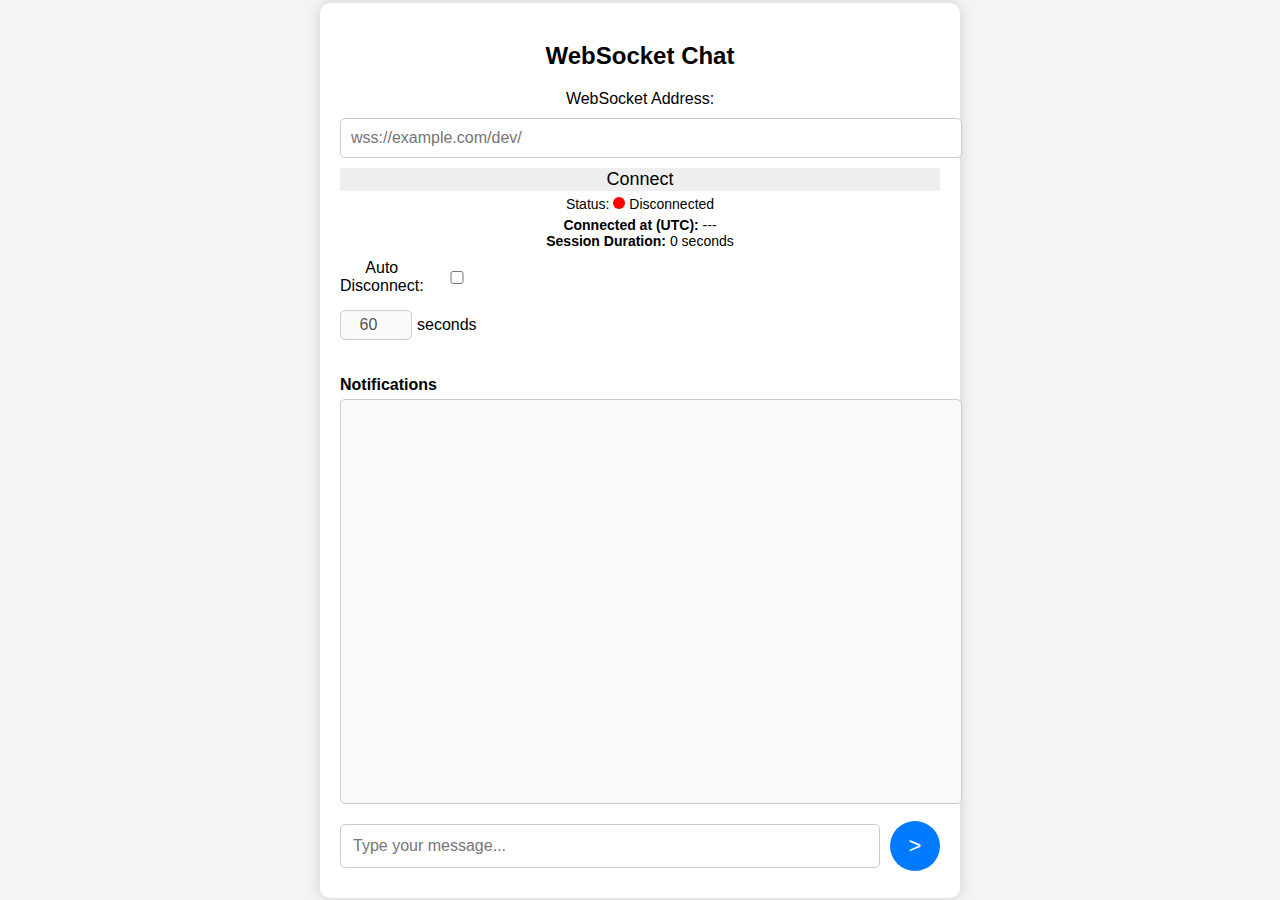
==== index.html @ d7f4d5d0 "Initial commit: WebSocket chat with AWS API Gateway, Lambda, and DynamoDB" ====
<!DOCTYPE html>
<html lang="en">
  <head>
    <meta charset="UTF-8" />
    <meta name="viewport" content="width=device-width, initial-scale=1.0" />
    <title>WebSocket Chat</title>
    <link rel="stylesheet" href="style.css" />
  </head>
  <body>
    <div class="container">
      <h2>WebSocket Chat</h2>

      <label for="wsUrl">WebSocket Address:</label>
      <input type="text" id="wsUrl" placeholder="wss://example.com/dev/" />

      <button id="connectBtn">Connect</button>

      <div class="status-container">
        <span>Status:</span>
        <span id="statusIcon" class="status disconnected"></span>
        <span id="statusText">Disconnected</span>
      </div>

      <div class="session-container">
        <strong>Connected at (UTC):</strong> <span id="connectedTime">---</span
        ><br />
        <strong>Session Duration:</strong>
        <span id="sessionDuration">0</span> seconds
      </div>

      <div class="auto-disconnect-container">
        <div class="auto-disconnect-option">
          <label for="autoDisconnectCheck">Auto Disconnect:</label>
          <input type="checkbox" id="autoDisconnectCheck" />
        </div>
        <div class="auto-disconnect-time">
          <input type="number" id="autoDisconnectTime" value="60" disabled />
          <span>seconds</span>
        </div>
      </div>

      <div class="chat-box">
        <h3>Notifications</h3>
        <textarea id="chatLog" readonly></textarea>
      </div>

      <div class="message-box">
        <input
          type="text"
          id="messageInput"
          placeholder="Type your message..."
        />
        <button id="sendBtn">&gt;</button>
      </div>
    </div>

    <script src="script.js"></script>
  </body>
</html>
---- style.css ----
/* General Page Styles */
body {
  font-family: Arial, sans-serif;
  display: flex;
  justify-content: center;
  align-items: center;
  height: 100vh;
  margin: 0;
  background-color: #f4f4f4;
}

.container {
  background: white;
  padding: 20px;
  border-radius: 10px;
  box-shadow: 0px 0px 15px rgba(0, 0, 0, 0.15);
  text-align: center;
  width: 95%;
  max-width: 600px;
  height: 95%;
  display: flex;
  flex-direction: column;
}

/* Input Fields */
input {
  width: 100%;
  padding: 10px;
  margin: 10px 0;
  border: 1px solid #ccc;
  border-radius: 5px;
  font-size: 16px;
}

/* Buttons */
button {
  border: none;
  cursor: pointer;
  font-size: 18px;
  transition: background 0.3s;
}

/* Status Section */
.status-container, .session-container {
  margin-top: 5px;
  font-size: 14px;
}

.status {
  width: 12px;
  height: 12px;
  border-radius: 50%;
  display: inline-block;
}

.disconnected {
  background: red;
}

.connected {
  background: green;
}

.connecting {
  background: orange;
}

/* Chat Box */
.chat-box {
  flex: 1;
  width: 100%;
  display: flex;
  flex-direction: column;
  margin-top: 10px;
}

.chat-box h3 {
  margin-bottom: 5px;
  font-size: 16px;
  text-align: left;
}

#chatLog {
  width: 100%;
  flex-grow: 1;
  border: 1px solid #ccc;
  padding: 10px;
  resize: none;
  overflow-y: auto;
  font-size: 14px;
  background: #f9f9f9;
  border-radius: 5px;
}

/* Message Input Section */
.message-box {
  display: flex;
  align-items: center;
  gap: 10px;
  margin-top: 10px;
}

.message-box input {
  flex: 1;
  padding: 12px;
  border: 1px solid #ccc;
  border-radius: 5px;
  font-size: 16px;
}

.message-box button {
  width: 50px;
  height: 50px;
  font-size: 22px;
  background: #007BFF;
  color: white;
  border-radius: 50%;
  display: flex;
  justify-content: center;
  align-items: center;
}

.message-box button:hover {
  background: #0056b3;
}

/* Mobile Optimization */
@media (max-width: 450px) {
  .container {
    width: 95%;
    height: 95%;
    padding: 15px;
  }

  input {
    font-size: 14px;
    padding: 8px;
  }

  #chatLog {
    font-size: 13px;
  }

  .message-box input {
    font-size: 14px;
  }

  .message-box button {
    width: 45px;
    height: 45px;
    font-size: 20px;
  }
}

.auto-disconnect-container {
  display: flex;
  flex-direction: column;
  align-items: flex-start;
  width: 100%;
  margin-top: 10px;
  gap: 5px;
}

.auto-disconnect-option {
  display: flex;
  align-items: center;
  gap: 8px;
}

.auto-disconnect-time {
  display: flex;
  align-items: center;
  gap: 5px;
}

.auto-disconnect-time input {
  width: 60px;
  text-align: center;
  padding: 5px;
  border: 1px solid #ccc;
  border-radius: 5px;
}
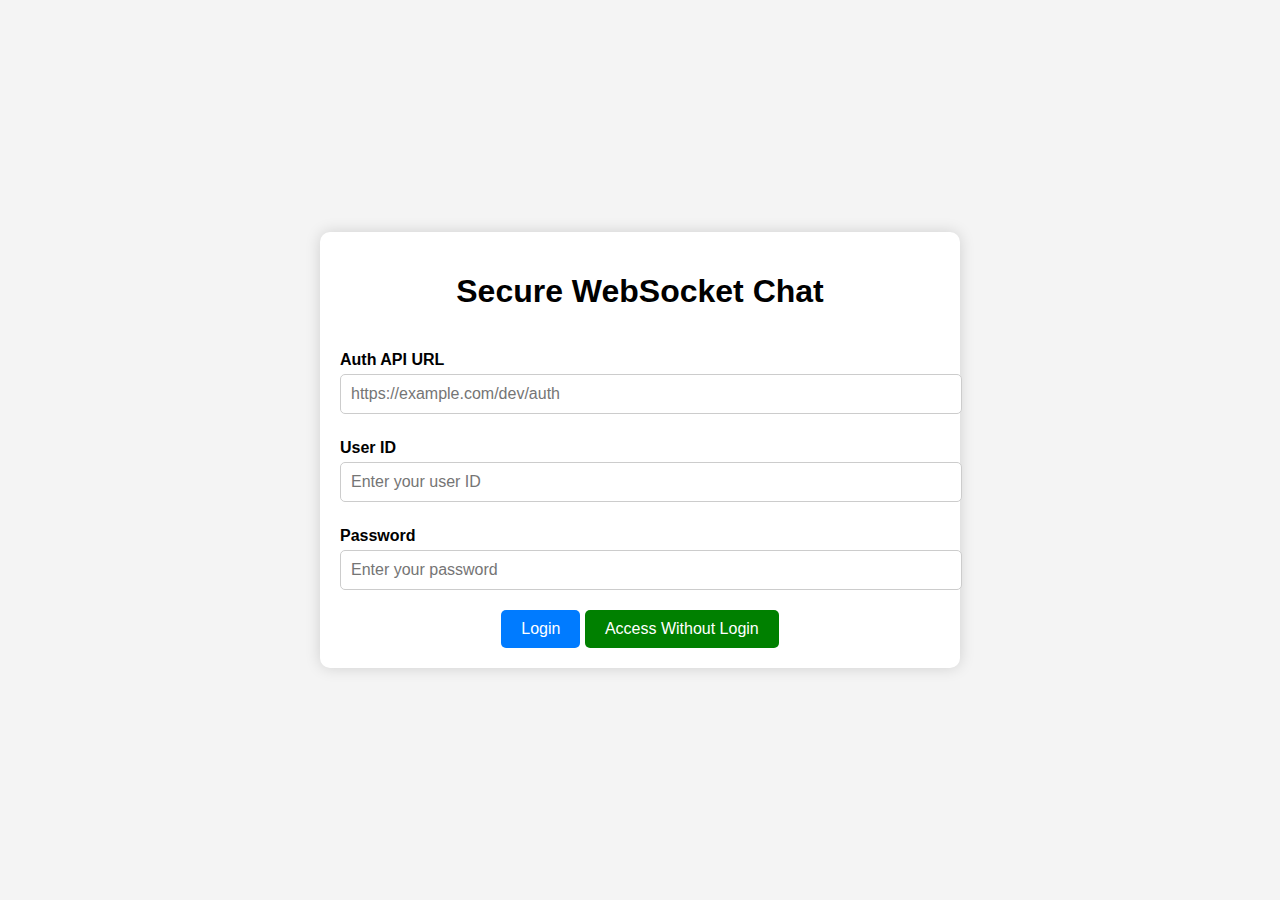
==== commit 52b14240: "feature: add token-based authentication and session management to chat.html" ====
--- a/index.html
+++ b/index.html
@@ -1,59 +1,51 @@
+<!-- index.html -->
 <!DOCTYPE html>
 <html lang="en">
   <head>
     <meta charset="UTF-8" />
     <meta name="viewport" content="width=device-width, initial-scale=1.0" />
-    <title>WebSocket Chat</title>
+    <title>Secure Chat Login</title>
     <link rel="stylesheet" href="style.css" />
+    <link rel="stylesheet" href="styles/login.css" />
   </head>
   <body>
     <div class="container">
-      <h2>WebSocket Chat</h2>
+      <h1>Secure WebSocket Chat</h1>
 
-      <label for="wsUrl">WebSocket Address:</label>
-      <input type="text" id="wsUrl" placeholder="wss://example.com/dev/" />
+      <!-- Section: Login -->
+      <div id="login-section">
+        <label for="apiUrl">Auth API URL</label>
+        <input
+          type="text"
+          id="apiUrl"
+          placeholder="https://example.com/dev/auth"
+        />
 
-      <button id="connectBtn">Connect</button>
+        <label for="username">User ID</label>
+        <input type="text" id="username" placeholder="Enter your user ID" />
 
-      <div class="status-container">
-        <span>Status:</span>
-        <span id="statusIcon" class="status disconnected"></span>
-        <span id="statusText">Disconnected</span>
+        <label for="password">Password</label>
+        <input
+          type="password"
+          id="password"
+          placeholder="Enter your password"
+        />
+
+        <button id="loginButton">Login</button>
+        <button id="guestButton">Access Without Login</button>
+
+        <div id="loginError" class="error-message"></div>
       </div>
 
-      <div class="session-container">
-        <strong>Connected at (UTC):</strong> <span id="connectedTime">---</span
-        ><br />
-        <strong>Session Duration:</strong>
-        <span id="sessionDuration">0</span> seconds
-      </div>
-
-      <div class="auto-disconnect-container">
-        <div class="auto-disconnect-option">
-          <label for="autoDisconnectCheck">Auto Disconnect:</label>
-          <input type="checkbox" id="autoDisconnectCheck" />
-        </div>
-        <div class="auto-disconnect-time">
-          <input type="number" id="autoDisconnectTime" value="60" disabled />
-          <span>seconds</span>
-        </div>
-      </div>
-
-      <div class="chat-box">
-        <h3>Notifications</h3>
-        <textarea id="chatLog" readonly></textarea>
-      </div>
-
-      <div class="message-box">
-        <input
-          type="text"
-          id="messageInput"
-          placeholder="Type your message..."
-        />
-        <button id="sendBtn">&gt;</button>
+      <!-- Section: Already Logged In -->
+      <div id="loggedin-section" class="hidden">
+        <p>You are already logged in.</p>
+        <p>Redirecting to chat in <span id="countdown">5</span> seconds...</p>
+        <button id="logoutButton">Logout</button>
+        <button id="goNowButton">Go Now</button>
       </div>
     </div>
 
-    <script src="script.js"></script>
+    <script src="scripts/login.js"></script>
   </body>
 </html>
--- a/style.css
+++ b/style.css
@@ -1,3 +1,5 @@
+/* style.css */
+
 /* General Page Styles */
 body {
   font-family: Arial, sans-serif;
@@ -17,16 +19,18 @@
   text-align: center;
   width: 95%;
   max-width: 600px;
-  height: 95%;
+  height: auto;
   display: flex;
   flex-direction: column;
+  gap: 10px;
 }
 
 /* Input Fields */
 input {
   width: 100%;
   padding: 10px;
-  margin: 10px 0;
+  margin-top: 5px;
+  margin-bottom: 15px;
   border: 1px solid #ccc;
   border-radius: 5px;
   font-size: 16px;
@@ -34,101 +38,54 @@
 
 /* Buttons */
 button {
+  padding: 10px 20px;
+  margin-top: 5px;
+  margin-bottom: 10px;
   border: none;
+  background-color: #007BFF;  
+  color: white;
+  font-size: 16px;
+  border-radius: 5px;
   cursor: pointer;
-  font-size: 18px;
-  transition: background 0.3s;
 }
 
-/* Status Section */
-.status-container, .session-container {
-  margin-top: 5px;
-  font-size: 14px;
+#guestButton{
+    background-color: green;
+    color: white; 
+  }
+  #logoutButton{
+    background-color: rgb(226, 75, 75);
+    color: white; 
+  }
+  
+
+button:hover {
+  background-color: #0056b3;
 }
 
-.status {
-  width: 12px;
-  height: 12px;
-  border-radius: 50%;
-  display: inline-block;
+/* Utility Classes */
+.hidden {
+  display: none;
 }
 
-.disconnected {
-  background: red;
+.error-message {
+  color: red;
+  font-size: 14px;
+  margin-top: -10px;
 }
 
-.connected {
-  background: green;
-}
-
-.connecting {
-  background: orange;
-}
-
-/* Chat Box */
-.chat-box {
-  flex: 1;
-  width: 100%;
-  display: flex;
-  flex-direction: column;
+/* Section titles and labels */
+label {
+  display: block;
+  font-weight: bold;
+  text-align: left;
   margin-top: 10px;
-}
-
-.chat-box h3 {
-  margin-bottom: 5px;
-  font-size: 16px;
-  text-align: left;
-}
-
-#chatLog {
-  width: 100%;
-  flex-grow: 1;
-  border: 1px solid #ccc;
-  padding: 10px;
-  resize: none;
-  overflow-y: auto;
-  font-size: 14px;
-  background: #f9f9f9;
-  border-radius: 5px;
-}
-
-/* Message Input Section */
-.message-box {
-  display: flex;
-  align-items: center;
-  gap: 10px;
-  margin-top: 10px;
-}
-
-.message-box input {
-  flex: 1;
-  padding: 12px;
-  border: 1px solid #ccc;
-  border-radius: 5px;
-  font-size: 16px;
-}
-
-.message-box button {
-  width: 50px;
-  height: 50px;
-  font-size: 22px;
-  background: #007BFF;
-  color: white;
-  border-radius: 50%;
-  display: flex;
-  justify-content: center;
-  align-items: center;
-}
-
-.message-box button:hover {
-  background: #0056b3;
 }
 
 /* Mobile Optimization */
 @media (max-width: 450px) {
   .container {
     width: 95%;
-    height: 95%;
     padding: 15px;
   }
 
@@ -137,18 +94,9 @@
     padding: 8px;
   }
 
-  #chatLog {
-    font-size: 13px;
-  }
-
-  .message-box input {
-    font-size: 14px;
-  }
-
-  .message-box button {
-    width: 45px;
-    height: 45px;
-    font-size: 20px;
+  button {
+    font-size: 15px;
+    padding: 8px 16px;
   }
 }
 
